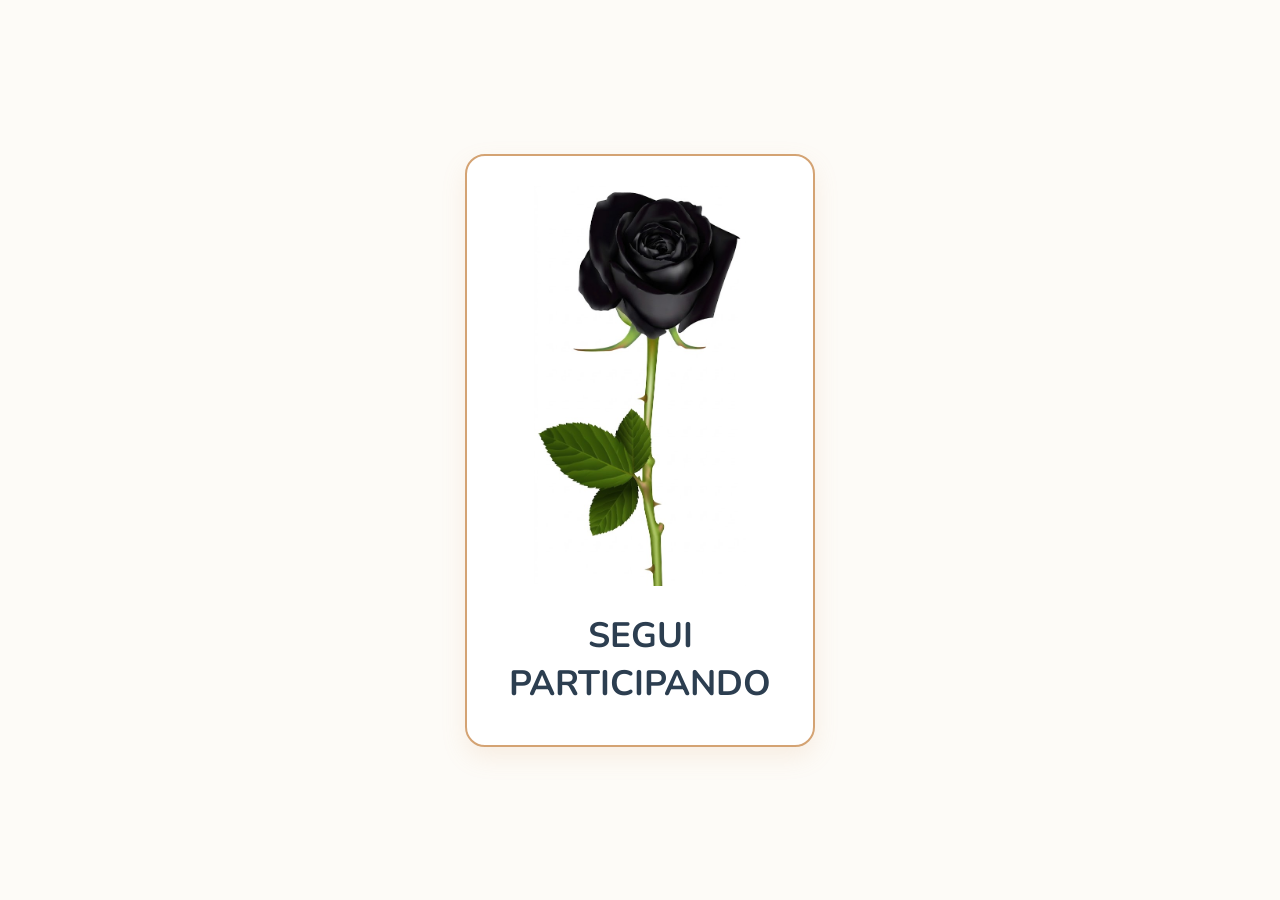
==== trampa.html @ 00a6b393 "1V" ====
<!DOCTYPE html>
<html lang="es">
<head>
    <meta charset="UTF-8">
    <meta name="viewport" content="width=device-width, initial-scale=1.0">
    <title>Es una trampa!</title>
    <!-- Fuente acogedora -->
    <link href="https://fonts.googleapis.com/css2?family=Nunito:wght@400;600;700&display=swap" rel="stylesheet">
    <link rel="stylesheet" href="styles.css">
</head>
<body>

    <div class="tarjeta-perfil">
        <div class="contenedor-foto">
            <!-- Recuerda colocar el nombre exacto de tu archivo, por ejemplo: rosa.jpg -->
            <img src="media/trampa.jpg  " alt="Rosa Completa" class="foto-completa">
        </div>
        
        <h1 class="nombre">SEGUI PARTICIPANDO</h1>
        <p class="numero"></p>
    </div>

</body>
</html>
---- styles.css ----
/* Reset básico */
        * {
            box-sizing: border-box;
            margin: 0;
            padding: 0;
        }

        body {
            /* Fondo blanco roto/crema muy suave para calidez */
            background-color: #FDFBF7; 
            font-family: 'Nunito', sans-serif;
            display: flex;
            justify-content: center;
            align-items: center;
            min-height: 100vh;
            padding: 20px;
        }

        /* Contenedor principal estilizado */
        .tarjeta-perfil {
            background-color: #FFFFFF;
            text-align: center;
            padding: 30px;
            border-radius: 20px;
            /* Sombra suave y borde dorado fino para un toque elegante y acogedor */
            box-shadow: 0 10px 25px rgba(212, 163, 115, 0.15);
            border: 2px solid #D4A373; /* Tono arena/dorado suave */
            max-width: 350px; /* Ancho controlado */
            width: 100%;
        }

        /* Contenedor para la imagen completa */
        .contenedor-foto {
            width: 100%;
            height: 400px; 
            margin-bottom: 25px;
            display: flex;
            justify-content: center;
            align-items: center;
            overflow: hidden; 
        }

        /* Estilos de la imagen para que se vea completa */
        .foto-completa {
            max-width: 100%;
            max-height: 100%;
            object-fit: contain; 
        }

        /* Texto principal (Nombre) - Tamaño aumentado */
        .nombre {
            font-size: 2.2rem; /* Aumentado considerablemente */
            font-weight: 700;
            color: #2C3E50; 
            margin-bottom: 8px;
        }

        /* Texto secundario (Número) - Tamaño aumentado */
        .numero {
            font-size: 1.5rem; /* Aumentado considerablemente */
            font-weight: 1000;
            color: #2C3E50; 
        }

        /* Diseño responsivo para pantallas pequeñas */
        @media (max-width: 400px) {
            .tarjeta-perfil {
                padding: 20px;
            }
            .contenedor-foto {
                height: 300px; 
            }
            .nombre {
                font-size: 1.8rem; /* Ajuste proporcional para móviles */
            }
            .numero {
                font-size: 1.3rem; /* Ajuste proporcional para móviles */
            }
        }
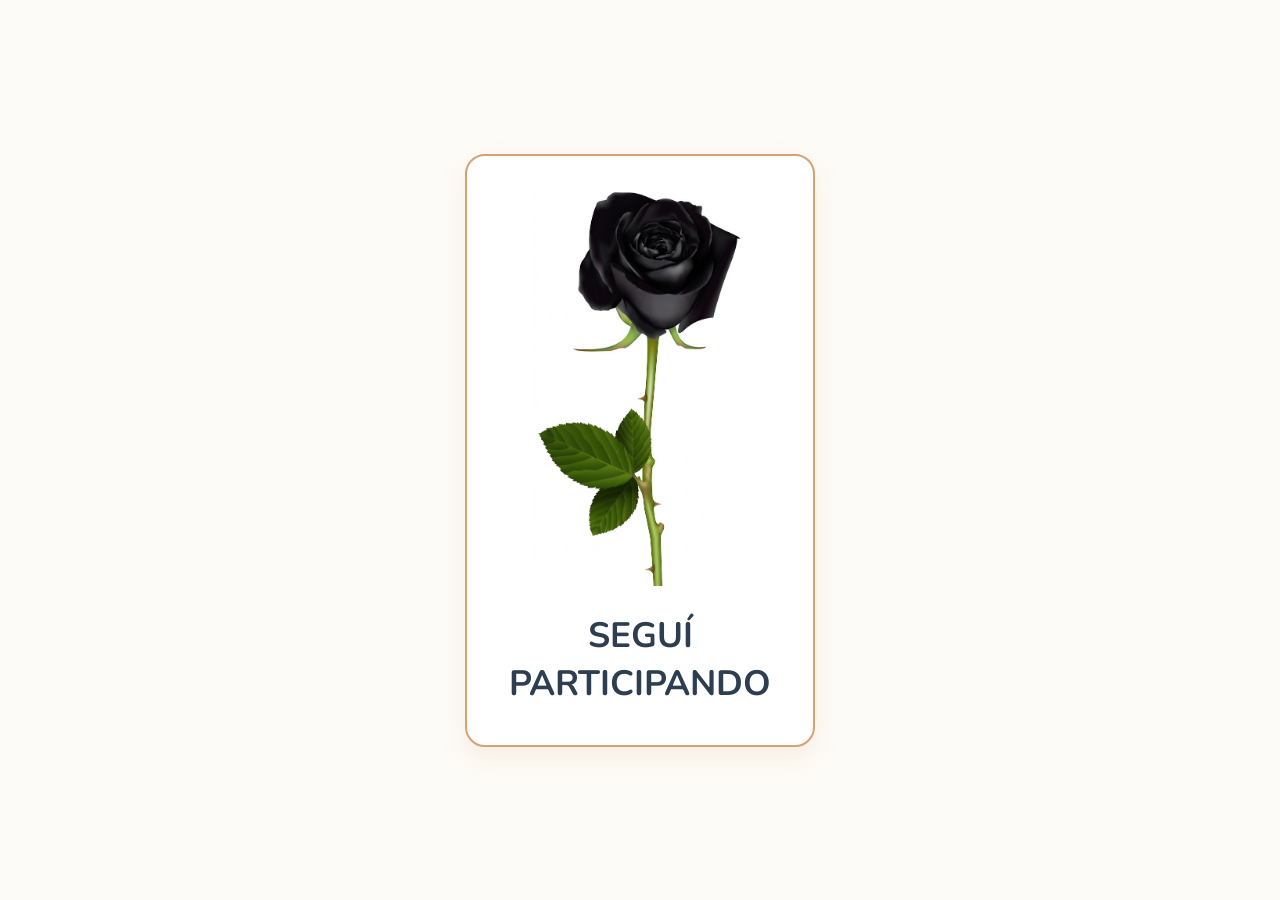
==== commit 80c60d32: "Update trampa.html" ====
--- a/trampa.html
+++ b/trampa.html
@@ -16,7 +16,7 @@
             <img src="media/trampa.jpg  " alt="Rosa Completa" class="foto-completa">
         </div>
         
-        <h1 class="nombre">SEGUI PARTICIPANDO</h1>
+        <h1 class="nombre">SEGUÍ PARTICIPANDO</h1>
         <p class="numero"></p>
     </div>
 
